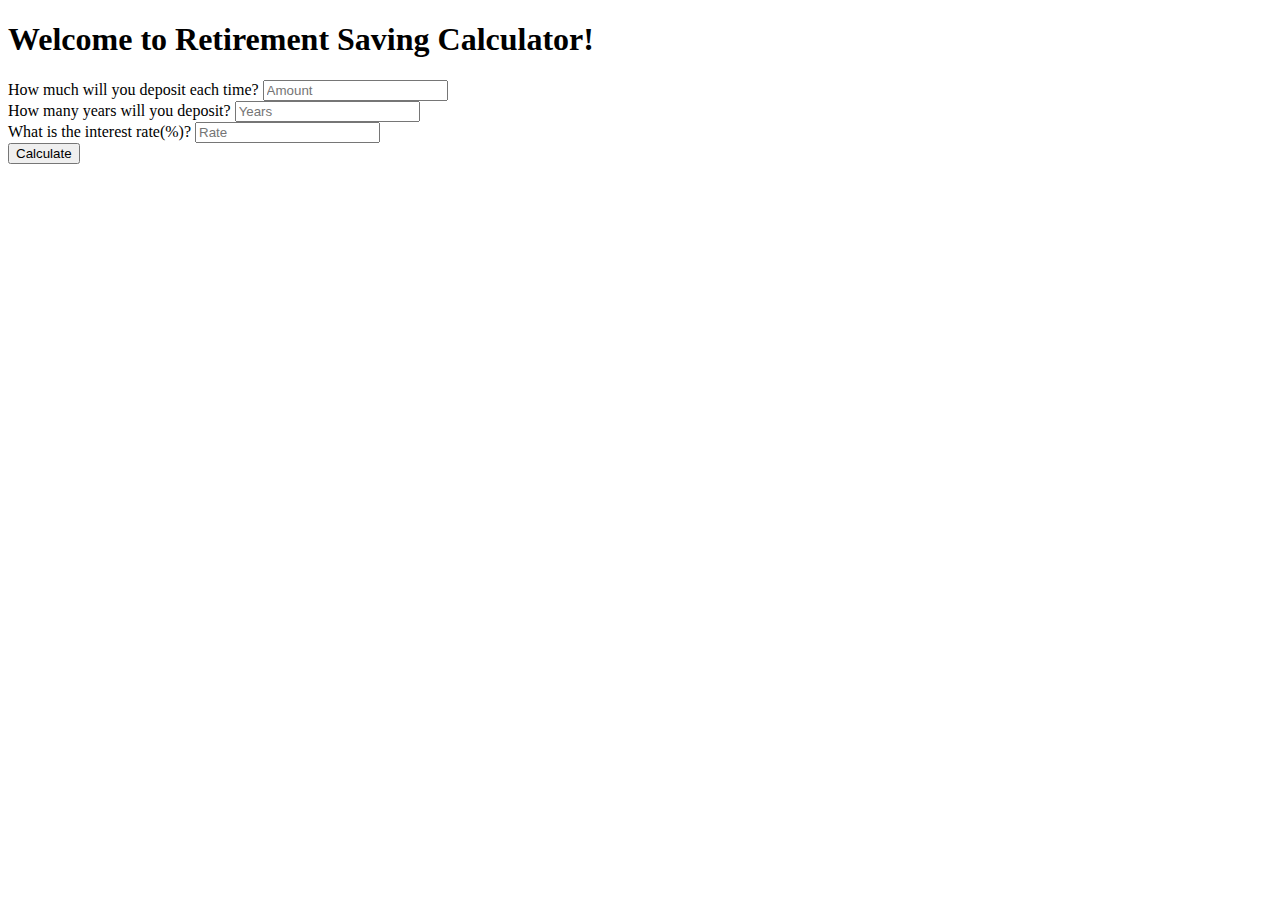
==== index.html @ 267eb5e3 "Create first simple version of Retirement Saving Calculator" ====
<!DOCTYPE html>
<html lang="en">
<head>
    <meta charset="UTF-8">
    <meta name="viewport" content="width=device-width, initial-scale=1.0">
    <title>Retirement Saving Calculator</title>
</head>
<body>
    <h1>Welcome to Retirement Saving Calculator!</h1>
    <form>
        <label for="deposit-amount">How much will you deposit each time?</label>
        <input id="deposit-amount" placeholder="Amount" type="number">
        <br>
        <label for="years">How many years will you deposit?</label>
        <input id="years" placeholder="Years" type="number">
        <br>
        <label for="interest-rate">What is the interest rate(%)?</label>
        <input id="interest-rate" placeholder="Rate" type="number">
        <br>
        <button type="button" onclick="calculateSaving()">Calculate</button>
    </form>

    <p id="result"></p>

    <!-- Script -->
    <script src="index.js"></script>
</body>
</html>
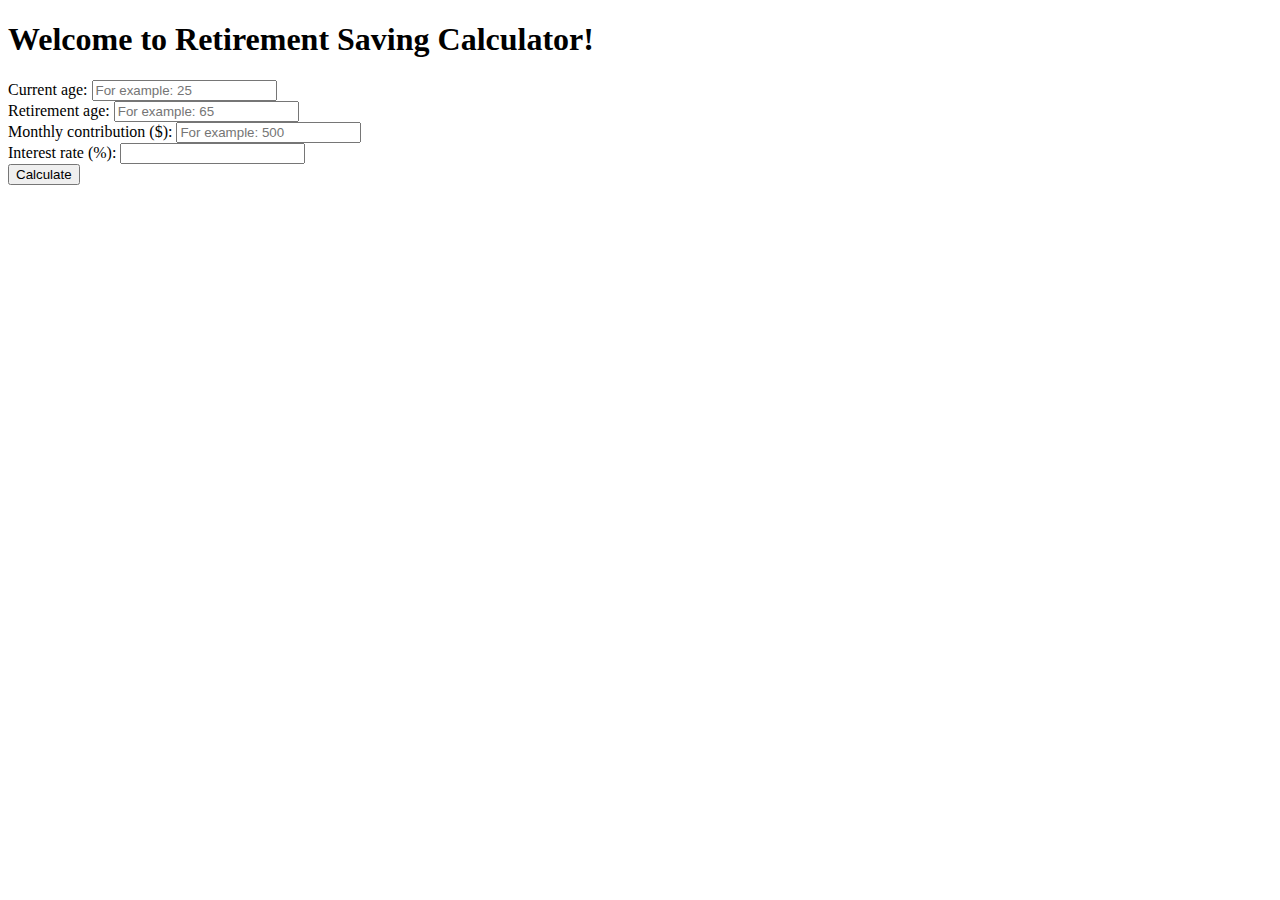
==== commit 8a93148d: "Updated user input and monthly contribution" ====
--- a/index.html
+++ b/index.html
@@ -8,14 +8,17 @@
 <body>
     <h1>Welcome to Retirement Saving Calculator!</h1>
     <form>
-        <label for="deposit-amount">How much will you deposit each time?</label>
-        <input id="deposit-amount" placeholder="Amount" type="number">
+        <label for="current-age">Current age: </label>
+        <input id="current-age" type="number" placeholder="For example: 25">
         <br>
-        <label for="years">How many years will you deposit?</label>
-        <input id="years" placeholder="Years" type="number">
+        <label for="retirement-age">Retirement age: </label>
+        <input id="retirement-age" type="number" placeholder="For example: 65">
         <br>
-        <label for="interest-rate">What is the interest rate(%)?</label>
-        <input id="interest-rate" placeholder="Rate" type="number">
+        <label for="contribution">Monthly contribution ($): </label>
+        <input id="contribution" type="number" placeholder="For example: 500">
+        <br>
+        <label for="interest-rate">Interest rate (%): </label>
+        <input id="interest-rate" type="number">
         <br>
         <button type="button" onclick="calculateSaving()">Calculate</button>
     </form>
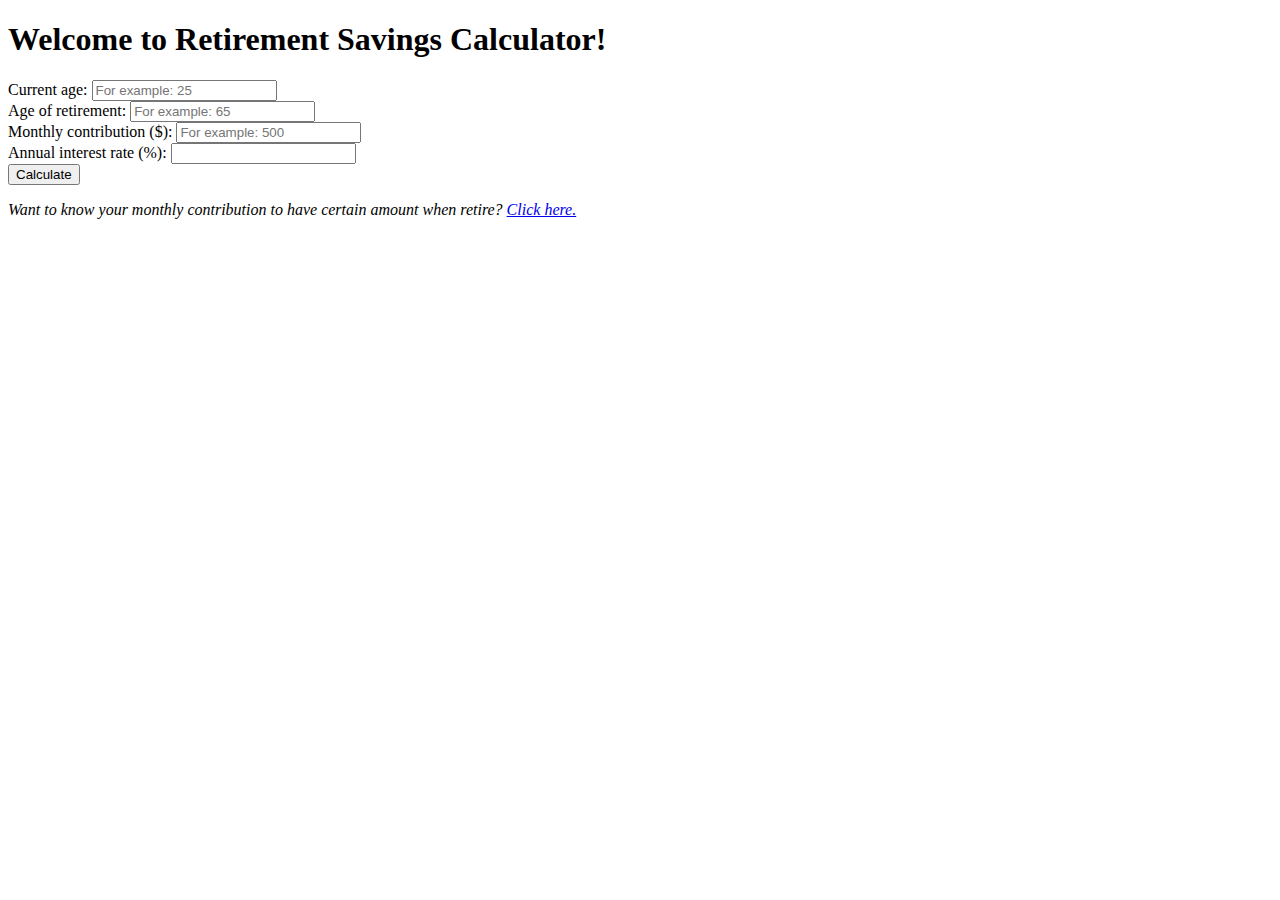
==== commit 9cf0a29d: "Added new page and new function to calculate monthly contribution" ====
--- a/index.html
+++ b/index.html
@@ -3,27 +3,28 @@
 <head>
     <meta charset="UTF-8">
     <meta name="viewport" content="width=device-width, initial-scale=1.0">
-    <title>Retirement Saving Calculator</title>
+    <title>Retirement Savings Calculator</title>
 </head>
 <body>
-    <h1>Welcome to Retirement Saving Calculator!</h1>
+    <h1>Welcome to Retirement Savings Calculator!</h1>
     <form>
-        <label for="current-age">Current age: </label>
+        <label for="current-age">Current age:</label>
         <input id="current-age" type="number" placeholder="For example: 25">
         <br>
-        <label for="retirement-age">Retirement age: </label>
+        <label for="retirement-age">Age of retirement: </label>
         <input id="retirement-age" type="number" placeholder="For example: 65">
         <br>
         <label for="contribution">Monthly contribution ($): </label>
         <input id="contribution" type="number" placeholder="For example: 500">
         <br>
-        <label for="interest-rate">Interest rate (%): </label>
+        <label for="interest-rate">Annual interest rate (%): </label>
         <input id="interest-rate" type="number">
         <br>
         <button type="button" onclick="calculateSaving()">Calculate</button>
     </form>
 
     <p id="result"></p>
+    <i>Want to know your monthly contribution to have certain amount when retire? <a href="retirement-savings-calculator.html">Click here.</a></i>
 
     <!-- Script -->
     <script src="index.js"></script>
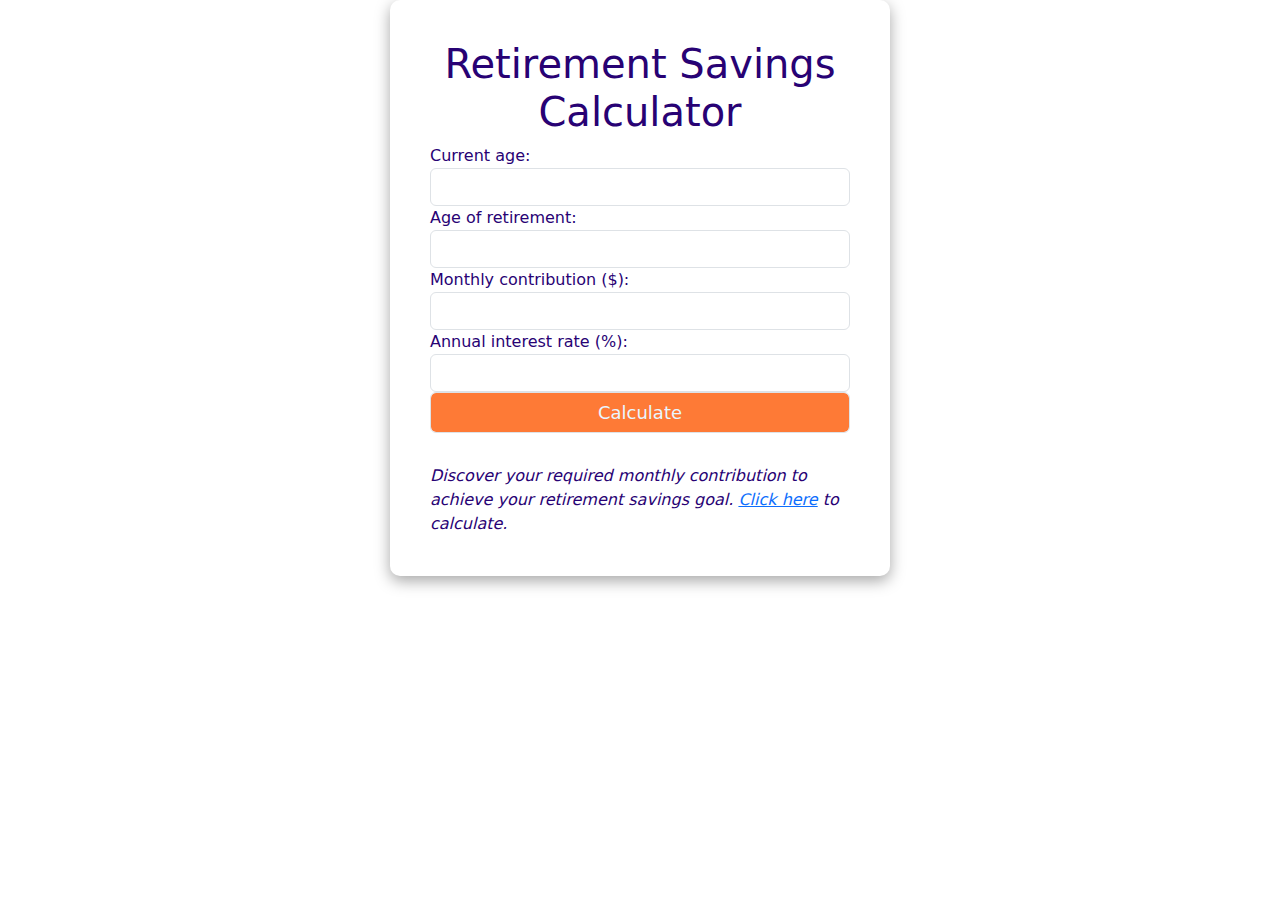
==== commit aff56f31: "Added style to website" ====
--- a/index.html
+++ b/index.html
@@ -3,29 +3,39 @@
 <head>
     <meta charset="UTF-8">
     <meta name="viewport" content="width=device-width, initial-scale=1.0">
+    <!-- CSS link -->
+    <link rel="stylesheet" href="style.css">
+    <!-- Bootstrap 5 CSS -->
+    <link href="https://cdn.jsdelivr.net/npm/bootstrap@5.3.3/dist/css/bootstrap.min.css" rel="stylesheet" integrity="sha384-QWTKZyjpPEjISv5WaRU9OFeRpok6YctnYmDr5pNlyT2bRjXh0JMhjY6hW+ALEwIH" crossorigin="anonymous">
     <title>Retirement Savings Calculator</title>
 </head>
 <body>
-    <h1>Welcome to Retirement Savings Calculator!</h1>
-    <form>
-        <label for="current-age">Current age:</label>
-        <input id="current-age" type="number" placeholder="For example: 25">
-        <br>
-        <label for="retirement-age">Age of retirement: </label>
-        <input id="retirement-age" type="number" placeholder="For example: 65">
-        <br>
-        <label for="contribution">Monthly contribution ($): </label>
-        <input id="contribution" type="number" placeholder="For example: 500">
-        <br>
-        <label for="interest-rate">Annual interest rate (%): </label>
-        <input id="interest-rate" type="number">
-        <br>
-        <button type="button" onclick="calculateSaving()">Calculate</button>
-    </form>
-
-    <p id="result"></p>
-    <i>Want to know your monthly contribution to have certain amount when retire? <a href="retirement-savings-calculator.html">Click here.</a></i>
-
+    <div class="main">
+        <div class="calculator-container">
+                <h1 style="text-align: center;">Retirement Savings Calculator</h1>
+                <form class="form-container">
+                    <div class="form-group">
+                        <label for="current-age">Current age:</label>
+                        <input class="form-control" id="current-age" type="number">
+                    </div>
+                    <div class="form-group">
+                        <label for="retirement-age">Age of retirement: </label>
+                        <input class="form-control" id="retirement-age" type="number">
+                    </div>
+                    <div class="form-group">
+                        <label for="contribution">Monthly contribution ($): </label>
+                        <input class="form-control" id="contribution" type="number">
+                    </div>
+                    <div class="form-group">
+                        <label for="interest-rate">Annual interest rate (%): </label>
+                        <input class="form-control" id="interest-rate" type="number">
+                    </div>
+                <button style="background-color: #FE7A36; color: #E9F6FF; font-size: 18px" class="button form-control" type="button" onclick="calculateSaving()">Calculate</button>
+                <p id="result"></p>
+                <i>Discover your required monthly contribution to achieve your retirement savings goal. <a href="retirement-savings-calculator.html">Click here</a> to calculate.</i>
+                </form>
+        </div>
+    </div>
     <!-- Script -->
     <script src="index.js"></script>
 </body>
--- a/style.css
+++ b/style.css
@@ -0,0 +1,31 @@
+#result {
+    color: #FE7A36;
+    text-align: center;
+    font-size: 18px;
+    padding: 15px 0 0 0;
+}
+
+#result-1 {
+    color: #FE7A36;
+    text-align: center;
+    font-size: 18px;
+    padding: 15px 0 0 0;
+}
+
+form {
+    width: 100%;
+}
+
+.calculator-container {
+    display: flex;
+    flex-direction: column;
+    align-items: center;
+    justify-content: center;
+    box-shadow: rgba(0, 0, 0, 0.35) 0px 5px 15px;
+    padding: 40px;
+    margin: auto;
+    border-radius: 10px;
+    color: #280274;
+    width: 500px;
+}
+
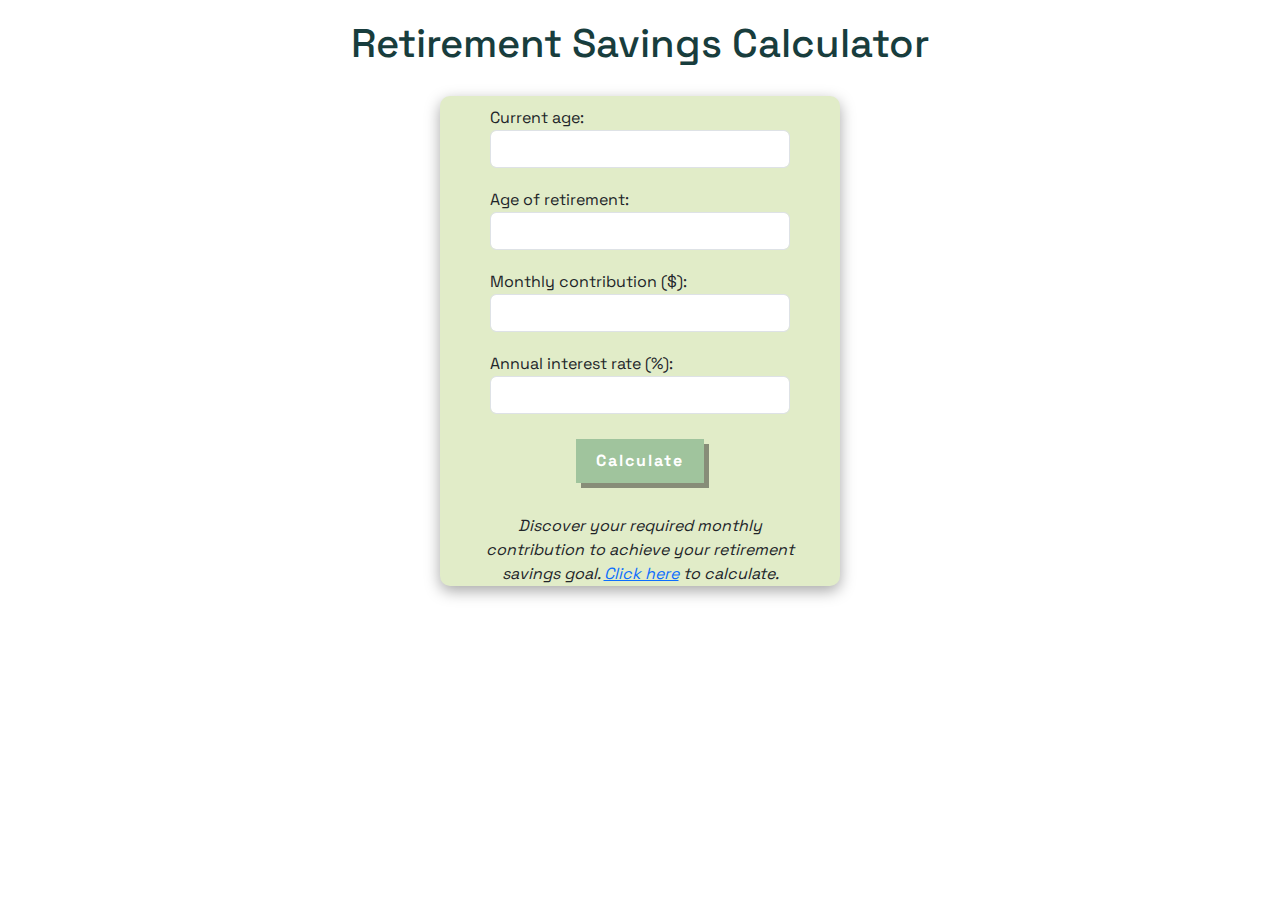
==== commit c438f94d: "Updated style" ====
--- a/index.html
+++ b/index.html
@@ -7,34 +7,36 @@
     <link rel="stylesheet" href="style.css">
     <!-- Bootstrap 5 CSS -->
     <link href="https://cdn.jsdelivr.net/npm/bootstrap@5.3.3/dist/css/bootstrap.min.css" rel="stylesheet" integrity="sha384-QWTKZyjpPEjISv5WaRU9OFeRpok6YctnYmDr5pNlyT2bRjXh0JMhjY6hW+ALEwIH" crossorigin="anonymous">
+    <!-- Connected Google Fonts -->
+    <link rel="preconnect" href="https://fonts.googleapis.com">
+    <link rel="preconnect" href="https://fonts.gstatic.com" crossorigin>
+    <link href="https://fonts.googleapis.com/css2?family=Space+Grotesk:wght@300..700&display=swap" rel="stylesheet">
     <title>Retirement Savings Calculator</title>
 </head>
 <body>
-    <div class="main">
-        <div class="calculator-container">
-                <h1 style="text-align: center;">Retirement Savings Calculator</h1>
-                <form class="form-container">
-                    <div class="form-group">
-                        <label for="current-age">Current age:</label>
-                        <input class="form-control" id="current-age" type="number">
-                    </div>
-                    <div class="form-group">
-                        <label for="retirement-age">Age of retirement: </label>
-                        <input class="form-control" id="retirement-age" type="number">
-                    </div>
-                    <div class="form-group">
-                        <label for="contribution">Monthly contribution ($): </label>
-                        <input class="form-control" id="contribution" type="number">
-                    </div>
-                    <div class="form-group">
-                        <label for="interest-rate">Annual interest rate (%): </label>
-                        <input class="form-control" id="interest-rate" type="number">
-                    </div>
-                <button style="background-color: #FE7A36; color: #E9F6FF; font-size: 18px" class="button form-control" type="button" onclick="calculateSaving()">Calculate</button>
-                <p id="result"></p>
-                <i>Discover your required monthly contribution to achieve your retirement savings goal. <a href="retirement-savings-calculator.html">Click here</a> to calculate.</i>
-                </form>
-        </div>
+    <h1 id="header">Retirement Savings Calculator</h1>
+    <div class="calculator-container">
+        <form class="form-container">
+            <div class="form-group">
+                <label for="current-age">Current age:</label>
+                <input class="form-control" id="current-age" type="number">
+            </div>
+            <div class="form-group">
+                <label for="retirement-age">Age of retirement: </label>
+                <input class="form-control" id="retirement-age" type="number">
+            </div>
+            <div class="form-group">
+                <label for="contribution">Monthly contribution ($): </label>
+                <input class="form-control" id="contribution" type="number">
+            </div>
+            <div class="form-group" style="padding-bottom: 25px;">
+                <label for="interest-rate">Annual interest rate (%): </label>
+                <input class="form-control" id="interest-rate" type="number">
+            </div>
+            <button type="button" onclick="calculateSaving()">Calculate</button>
+            <p id="result"></p>
+            <i style="text-align: left;">Discover your required monthly contribution to achieve your retirement savings goal. <a href="retirement-savings-calculator.html">Click here</a> to calculate.</i>
+        </form>
     </div>
     <!-- Script -->
     <script src="index.js"></script>
--- a/style.css
+++ b/style.css
@@ -1,31 +1,71 @@
+* {
+    font-family: "Space Grotesk", sans-serif;
+}
+
+#header {
+    text-align: center;
+    padding: 20px;
+    color: #183D3D;
+}
+
+form {
+    width: 80%;
+}
+
+.form-group {
+    padding: 10px;
+}
+
+.form-group label {
+    float: left;
+}
+
+.calculator-container {
+    display: flex;
+    margin: auto;
+    min-height: 50vh;
+    width: 400px;
+    border-radius: 10px;
+    align-items: center;
+    justify-content: center;
+    text-align: center;
+    background-color: #E1ECC8;
+    box-shadow: rgba(0, 0, 0, 0.35) 0px 5px 15px;
+}
+
+button {
+    padding: 10px 20px;
+    border: none;
+    background-color: #A0C49D;
+    color: #fff;
+    font-weight: bold;
+    letter-spacing: 2px;
+    box-shadow: 5px 5px 0px rgba(0, 0, 0, 0.4);
+}
+
 #result {
-    color: #FE7A36;
+    color: #183D3D;
     text-align: center;
     font-size: 18px;
+    font-weight: bold;
     padding: 15px 0 0 0;
 }
 
 #result-1 {
-    color: #FE7A36;
+    color: #183D3D;
     text-align: center;
     font-size: 18px;
+    font-weight: bold;
     padding: 15px 0 0 0;
 }
 
-form {
-    width: 100%;
+/* Extra small devices (phones, 600px and down) */
+@media only screen and (max-width: 600px) {
+    .calculator-container {
+        width: 100%;
+    }
 }
 
-.calculator-container {
-    display: flex;
-    flex-direction: column;
-    align-items: center;
-    justify-content: center;
-    box-shadow: rgba(0, 0, 0, 0.35) 0px 5px 15px;
-    padding: 40px;
-    margin: auto;
-    border-radius: 10px;
-    color: #280274;
-    width: 500px;
-}
 
+
+
